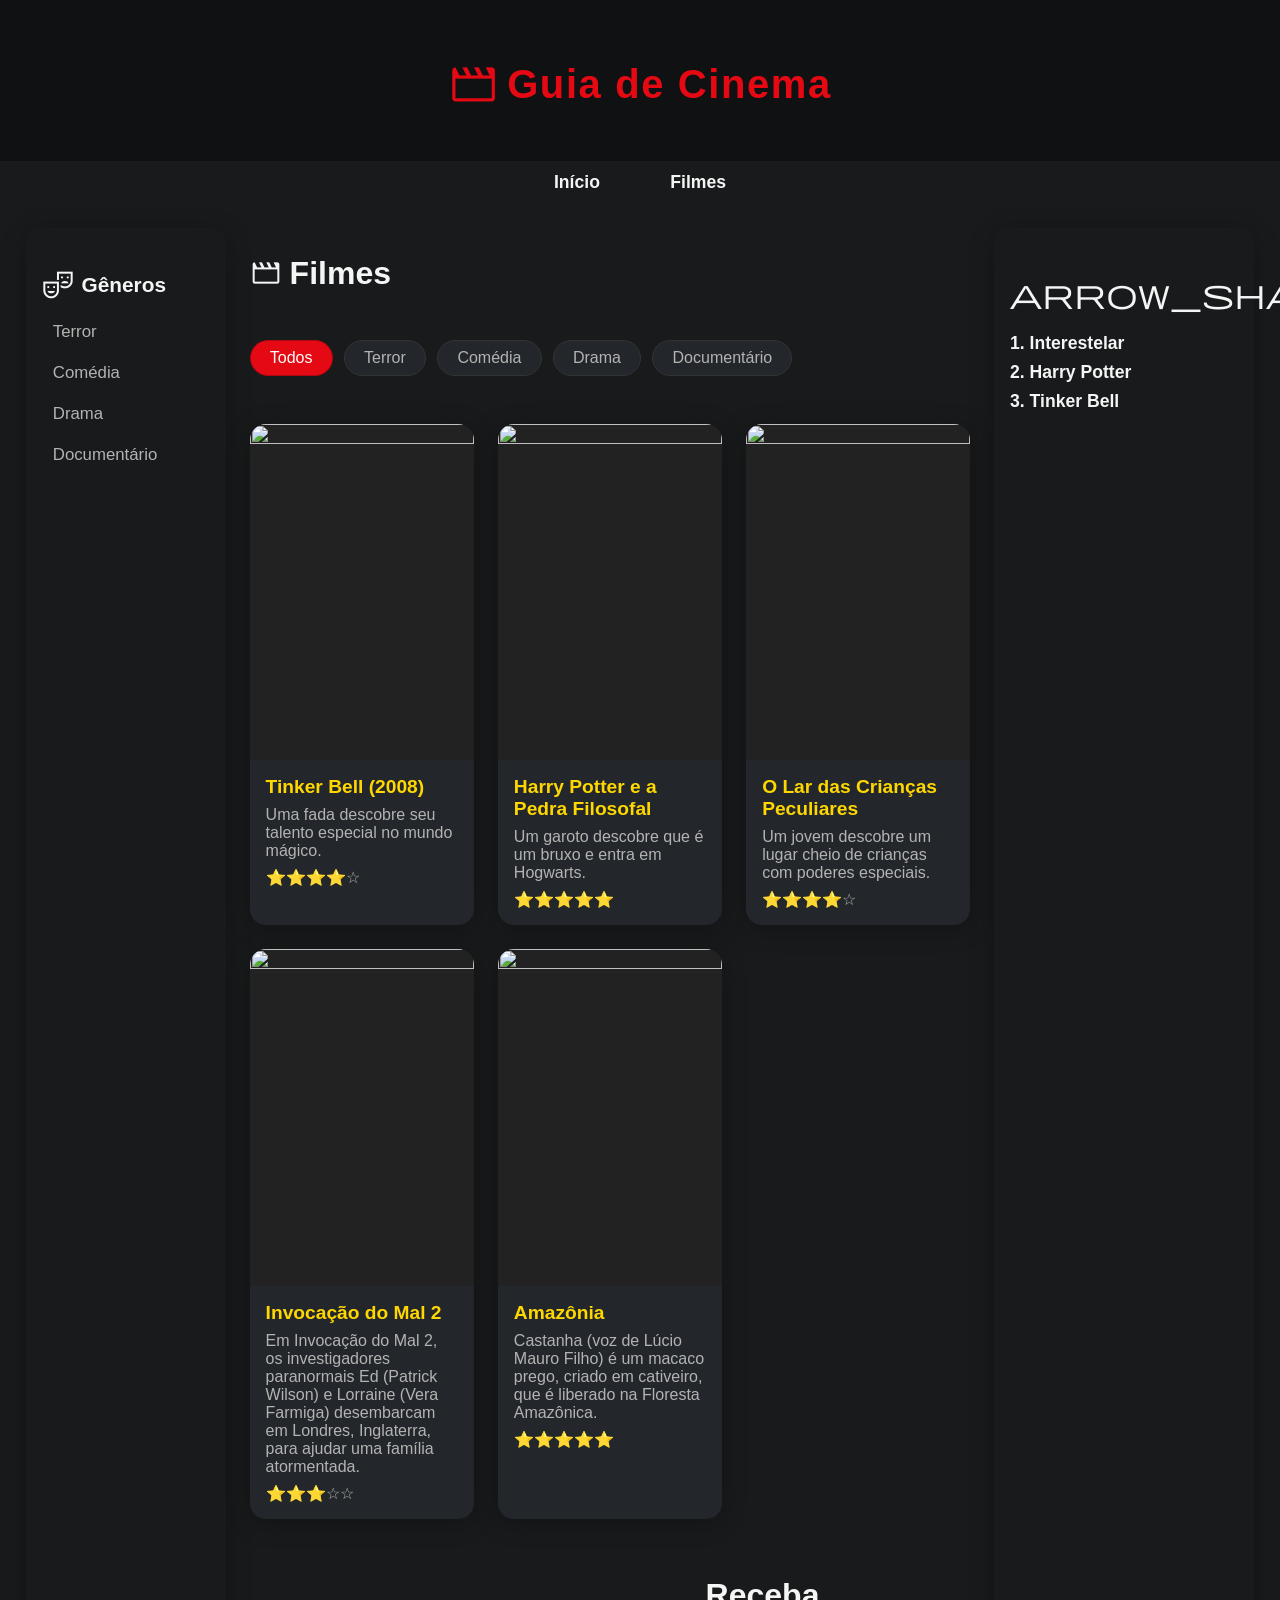
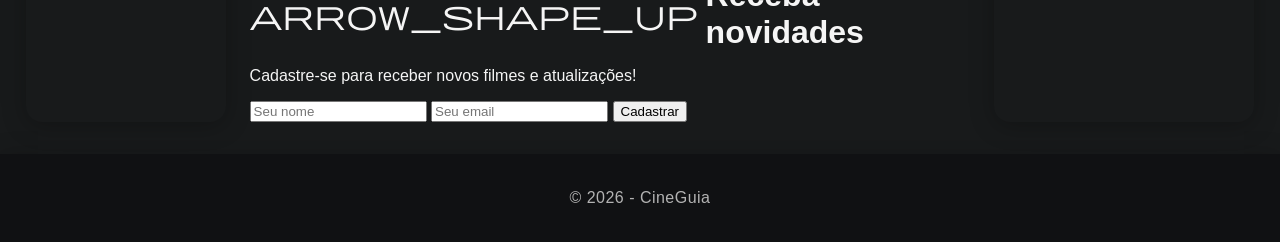
==== index.html @ d863aa93 "first commit" ====
<!DOCTYPE html> 
<html lang="pt-BR">
<head>
  <meta charset="UTF-8">
  <meta name="viewport" content="width=device-width, initial-scale=1.0">
  <title>Guia de Cinema</title>
  <link rel="stylesheet" href="styles.css">
  <!-- Material Symbols -->
  <link href="https://fonts.googleapis.com/css2?family=Material+Symbols+Outlined" rel="stylesheet" />
  <style>
    .material-symbols-outlined {
      font-variation-settings:
        'FILL' 0,
        'wght' 400,
        'GRAD' 0,
        'opsz' 48;
      vertical-align: middle;
      font-size: 2rem;
      /* padrão para ícones menores */
    }
    .material-symbols-outlined.main-icon {
      font-size: 3.2rem;
      /* ícone principal maior */
    }
    @media (max-width: 600px) {
      .material-symbols-outlined.main-icon {
        font-size: 2.2rem;
      }
      header h1 {
        font-size: 1.5rem !important;
      }
    }
  </style>
</head>

<body>


<header>
  <h1 tabindex="0">
    <span class="material-symbols-outlined main-icon" tabindex="0">movie</span>
    Guia de Cinema
  </h1>
</header>


<nav>
  <ul>
    <li><a href="#" tabindex="0">Início</a></li>
    <li><a href="#" tabindex="0">Filmes</a></li>
  </ul>
</nav>

<div class="layout">

  <!-- SIDEBAR -->
  <aside class="sidebar">
    <h2 tabindex="0"><span class="material-symbols-outlined" tabindex="0">theater_comedy</span> Gêneros</h2>
    <ul>
      <li tabindex="0">Terror</li>
      <li tabindex="0">Comédia</li>
      <li tabindex="0">Drama</li>
      <li tabindex="0">Documentário</li>
    </ul>
  </aside>

  <!-- MAIN -->
  <main class="main">

    <h2 tabindex="0"><span class="material-symbols-outlined" tabindex="0">movie</span> Filmes</h2>

    <!-- FILTROS -->
  <div class="filtros">

  <input type="radio" name="genero" id="todos" checked tabindex="0">
  <label for="todos" tabindex="0">Todos</label>

  <input type="radio" name="genero" id="terror" tabindex="0">
  <label for="terror" tabindex="0">Terror</label>

  <input type="radio" name="genero" id="comedia" tabindex="0">
  <label for="comedia" tabindex="0">Comédia</label>

  <input type="radio" name="genero" id="drama" tabindex="0">
  <label for="drama" tabindex="0">Drama</label>

  <input type="radio" name="genero" id="documentario" tabindex="0">
  <label for="documentario" tabindex="0">Documentário</label>

</div>


    <!-- FILMES -->
    <div class="grid">

      <!-- COMÉDIA -->
      <article class="card comedia" tabindex="0">
        <img src="https://static.wikia.nocookie.net/disneyfadas/images/6/64/Sininho_capa_do_filme.png/revision/latest?cb=20191230212726&path-prefix=pt" tabindex="0">
        <h3 tabindex="0">Tinker Bell (2008)</h3>
        <p tabindex="0">Uma fada descobre seu talento especial no mundo mágico.</p>
        <p tabindex="0">⭐⭐⭐⭐☆</p>
      </article>

      <!-- DRAMA -->
      <article class="card drama" tabindex="0">
        <img src="https://br.web.img3.acsta.net/c_310_420/medias/nmedia/18/95/59/60/20417256.jpg" tabindex="0">
        <h3 tabindex="0">Harry Potter e a Pedra Filosofal</h3>
        <p tabindex="0">Um garoto descobre que é um bruxo e entra em Hogwarts.</p>
        <p tabindex="0">⭐⭐⭐⭐⭐</p>
      </article>

      <!-- DRAMA -->
      <article class="card drama" tabindex="0">
        <img src="https://br.web.img3.acsta.net/c_310_420/pictures/16/09/29/22/31/239318.jpg" tabindex="0">
        <h3 tabindex="0">O Lar das Crianças Peculiares</h3>
        <p tabindex="0">Um jovem descobre um lugar cheio de crianças com poderes especiais.</p>
        <p tabindex="0">⭐⭐⭐⭐☆</p>
      </article>

      <!-- TERROR -->
      <article class="card terror" tabindex="0">
        <img src="https://br.web.img2.acsta.net/c_310_420/pictures/16/04/18/20/43/025084.jpg" tabindex="0">
        <h3 tabindex="0">Invocação do Mal 2</h3>
        <p tabindex="0">Em Invocação do Mal 2, os investigadores paranormais Ed (Patrick Wilson) e Lorraine (Vera Farmiga) desembarcam em Londres, Inglaterra, para ajudar uma família atormentada.</p>
        <p tabindex="0">⭐⭐⭐☆☆</p>
      </article>

      <!-- DOCUMENTÁRIO -->
      <article class="card documentario" tabindex="0">
        <img src="https://br.web.img3.acsta.net/c_310_420/pictures/14/05/16/21/07/113959.jpg" tabindex="0">
        <h3 tabindex="0">Amazônia</h3>
        <p tabindex="0">Castanha (voz de Lúcio Mauro Filho) é um macaco prego, criado em cativeiro, que é liberado na Floresta Amazônica.</p>
        <p tabindex="0">⭐⭐⭐⭐⭐</p>
      </article>

    </div>



  <div class="cadastro" tabindex="0">
  <h2 tabindex="0"><span class="material-symbols-outlined" tabindex="0">arrow_shape_up</span> Receba novidades</h2>
  <p tabindex="0">Cadastre-se para receber novos filmes e atualizações!</p>

  <form>
    <input type="text" placeholder="Seu nome" required tabindex="0">
    <input type="email" placeholder="Seu email" required tabindex="0">
    <button type="submit" tabindex="0">Cadastrar</button>
  </form>
</div>


  </main>

  <!-- ASIDE -->
  <aside class="extra" tabindex="0">
    <h2 tabindex="0"><span class="material-symbols-outlined" tabindex="0">arrow_shape_up</span> Top 3</h2>
    <ol>
      <li tabindex="0">Interestelar</li>
      <li tabindex="0">Harry Potter</li>
      <li tabindex="0">Tinker Bell</li>
    </ol>
  </aside>

</div>

<footer>
  <p tabindex="0">© 2026 - CineGuia</p>
</footer>

</body>
</html>
---- styles.css ----
/* CORES */
:root {
  --bg: #181a1b;
  --card: #23272b;
  --primary: #e50914;
  --primary-dark: #b20710;
  --text: #f5f5f5;
  --text-soft: #b3b3b3;
  --accent: #ffd700;
  --radius: 1rem;
  --shadow: 0 4px 24px 0 rgba(0,0,0,0.25);
}

body {
  margin: 0;
  font-family: 'Inter', 'Segoe UI', Arial, sans-serif;
  background: var(--bg);
  color: var(--text);
  font-size: 1rem;
  min-height: 100vh;
}

/* HEADER */
header {
  background: #101113;
  color: var(--primary);
  text-align: center;
  padding: 2rem 1rem 1.5rem 1rem;
  box-shadow: var(--shadow);
}

header h1 {
  font-size: 2.5rem;
  font-weight: 800;
  letter-spacing: 0.04em;
  display: flex;
  align-items: center;
  justify-content: center;
  gap: 0.5rem;
}

/* NAV */
nav ul {
  display: flex;
  flex-direction: row;
  justify-content: center;
  align-items: center;
  background: #181a1b;
  padding: 0.7rem 0;
  list-style: none;
  gap: 2rem;
  margin: 0;
}

nav a {
  color: var(--text);
  font-weight: 600;
  font-size: 1.1rem;
  text-decoration: none;
  padding: 0.5rem 1.2rem;
  border-radius: 0.5rem;
  transition: background 0.2s, color 0.2s;
}
nav a:focus, nav a:hover {
  background: var(--primary);
  color: #fff;
}

/* LAYOUT PRINCIPAL - GRID */
.layout {
  display: grid;
  grid-template-columns: 1fr;
  grid-template-areas:
    "sidebar"
    "main"
    "extra";
  gap: 1.5rem;
  padding: 1.5rem 1rem 2rem 1rem;
  min-height: 70vh;
  width: 100%;
  box-sizing: border-box;
}

/* SIDEBAR */
.sidebar {
  background: #181a1b;
  padding: 1.5rem 1rem;
  border-radius: var(--radius);
  box-shadow: var(--shadow);
  grid-area: sidebar;
}
.sidebar h2 {
  font-size: 1.3rem;
  font-weight: 700;
  margin-bottom: 1rem;
  display: flex;
  align-items: center;
  gap: 0.5rem;
}
.sidebar ul {
  list-style: none;
  padding: 0;
  margin: 0;
  display: flex;
  flex-direction: column;
  gap: 0.7rem;
}
.sidebar li {
  font-size: 1.05rem;
  color: var(--text-soft);
  padding: 0.3rem 0.7rem;
  border-radius: 0.4rem;
  transition: background 0.2s, color 0.2s;
}
.sidebar li:focus, .sidebar li:hover {
  background: var(--primary);
  color: #fff;
}

/* MAIN */
.main {
  display: flex;
  flex-direction: column;
  gap: 2rem;
  grid-area: main;
}
.main h2 {
  font-size: 2rem;
  font-weight: 700;
  margin-bottom: 1rem;
  display: flex;
  align-items: center;
  gap: 0.5rem;
}

/* GRID DE FILMES */
.grid {
  display: grid;
  grid-template-columns: 1fr;
  gap: 1.5rem;
}

/* CARDS */
.card {
  background: var(--card);
  border-radius: var(--radius);
  overflow: hidden;
  transition: 0.3s;
  text-align: left;
  box-shadow: var(--shadow);
  display: flex;
  flex-direction: column;
  min-height: 100%;
}
.card img {
  width: 100%;
  aspect-ratio: 2/3;
  object-fit: cover;
  background: #222;
}
.card h3 {
  font-size: 1.2rem;
  font-weight: 700;
  margin: 1rem 1rem 0.5rem 1rem;
  color: var(--accent);
}
.card p {
  color: var(--text-soft);
  margin: 0 1rem 0.5rem 1rem;
  font-size: 1rem;
}
.card p:last-child {
  margin-bottom: 1rem;
}
.card:hover, .card:focus {
  transform: translateY(-4px) scale(1.03);
  box-shadow: 0 8px 32px 0 rgba(229,9,20,0.15);
}

/* FILTROS */
.filtros {
  display: flex;
  flex-wrap: wrap;
  gap: 0.7rem;
  margin-bottom: 1rem;
}
.filtros input {
  display: none;
}
.filtros label {
  padding: 0.5em 1.2em;
  border-radius: 2em;
  background: #23272b;
  color: var(--text-soft);
  cursor: pointer;
  border: 1.5px solid #333;
  font-size: 1rem;
  font-weight: 500;
  transition: background 0.2s, color 0.2s;
}
.filtros label:hover, .filtros label:focus {
  background: var(--primary);
  color: #fff;
}
input:checked + label {
  background: var(--primary);
  color: #fff;
  border-color: var(--primary-dark);
}

/* FILTRO FUNCIONANDO */
#terror:checked ~ .grid .card:not(.terror),
#comedia:checked ~ .grid .card:not(.comedia),
#drama:checked ~ .grid .card:not(.drama),
#documentario:checked ~ .grid .card:not(.documentario) {
  display: none;
}

/* ASIDE */
.extra {
  background: #181a1b;
  padding: 1.5rem 1rem;
  border-radius: var(--radius);
  box-shadow: var(--shadow);
  grid-area: extra;
}
.extra h2 {
  font-size: 1.3rem;
  font-weight: 700;
  margin-bottom: 1rem;
  display: flex;
  align-items: center;
  gap: 0.5rem;
}
.extra ol {
  padding-left: 1.2rem;
  margin: 0;
  color: var(--accent);
  font-size: 1.1rem;
  font-weight: 600;
}
.extra li {
  margin-bottom: 0.5rem;
  color: var(--text);
}

/* RESPONSIVO E GRID AREAS */
@media (min-width: 600px) {
  .layout {
    grid-template-columns: 180px 1fr;
    grid-template-areas:
      "sidebar main"
      "sidebar extra";
  }
  .grid {
    grid-template-columns: repeat(2, 1fr);
  }
}

@media (min-width: 1024px) {
  .layout {
    grid-template-columns: 200px 1fr 260px;
    grid-template-areas: "sidebar main extra";
    max-width: none;
    margin: 0;
    padding-left: 2vw;
    padding-right: 2vw;
  }
  .grid {
    grid-template-columns: repeat(3, 1fr);
  }
}

@media (max-width: 599px) {
  .layout {
    padding: 0.5rem 0.2rem 1rem 0.2rem;
    gap: 0.7rem;
  }
  .sidebar, .extra {
    padding: 1rem 0.5rem;
  }
  .main {
    gap: 1rem;
  }
  .grid {
    gap: 0.7rem;
  }
  .card h3 {
    font-size: 1rem;
    margin: 0.7rem 0.7rem 0.3rem 0.7rem;
  }
  .card p {
    font-size: 0.95rem;
    margin: 0 0.7rem 0.3rem 0.7rem;
  }
  .main h2, .sidebar h2, .extra h2 {
    font-size: 1.1rem;
  }
}

/* FOOTER */
footer {
  text-align: center;
  padding: 1.2rem 1rem;
  background: #101113;
  color: var(--text-soft);
  font-size: 1rem;
  letter-spacing: 0.03em;
  box-shadow: var(--shadow);
}
/* ===== CORREÇÃO DO FILTRO ===== */
#todos:checked ~ .grid .card {
  display: block;
}

/* ===== LOGIN NA MESMA TELA ===== */
.login {
  background: #181a1b;
  padding: 2rem 1.5rem;
  border-radius: var(--radius);
  margin-bottom: 1.5rem;
  max-width: 400px;
  box-shadow: var(--shadow);
}
.login h2 {
  color: var(--primary);
  margin-bottom: 1rem;
  font-size: 1.5rem;
  font-weight: 700;
}
.login input {
  width: 100%;
  padding: 0.7em 1em;
  margin: 0.7em 0;
  border-radius: 0.5em;
  border: 1.5px solid #333;
  background: #23272b;
  color: var(--text);
  font-size: 1rem;
  transition: border 0.2s;
}
.login input:focus {
  border-color: var(--primary);
  outline: none;
}
.login button {
  width: 100%;
  padding: 0.8em;
  background: var(--primary);
  border: none;
  color: #fff;
  cursor: pointer;
  border-radius: 0.5em;
  font-size: 1.1rem;
  font-weight: 600;
  transition: background 0.2s;
}
.login button:hover, .login button:focus {
  background: var(--primary-dark);
}
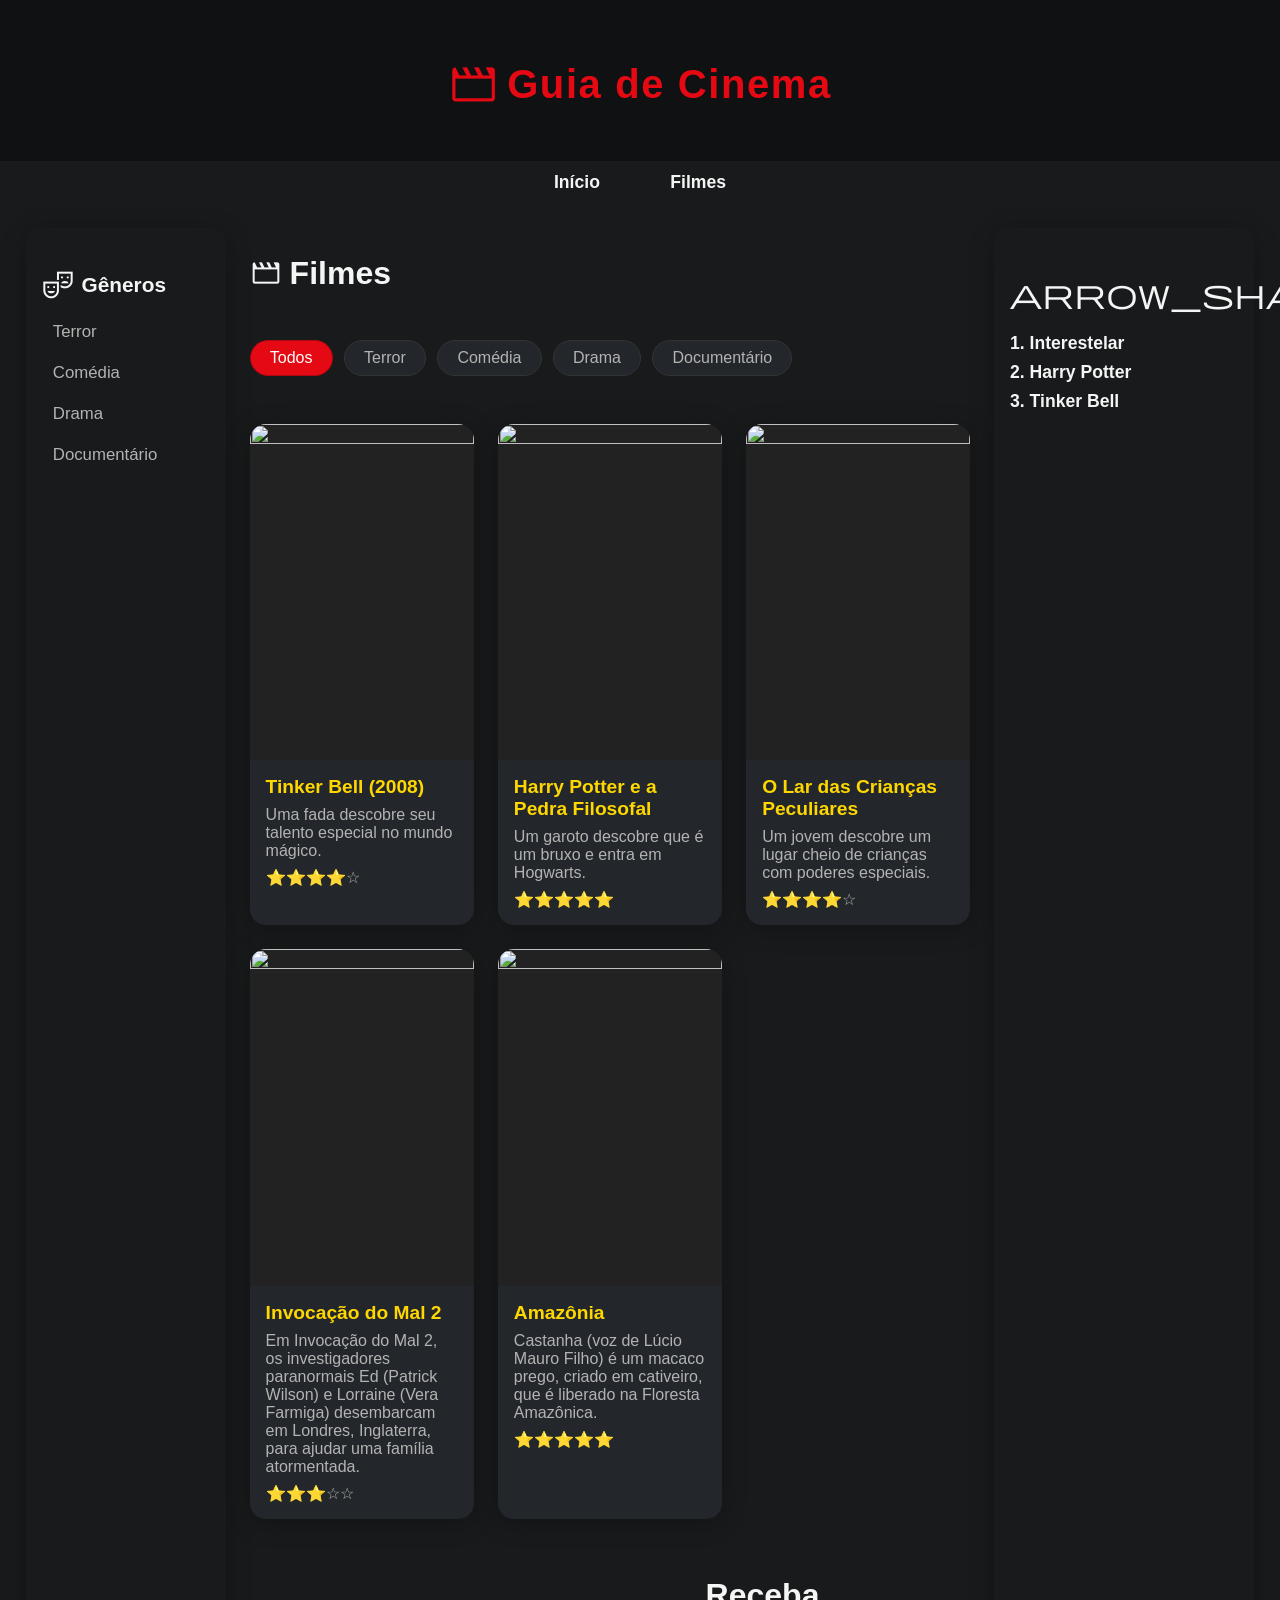
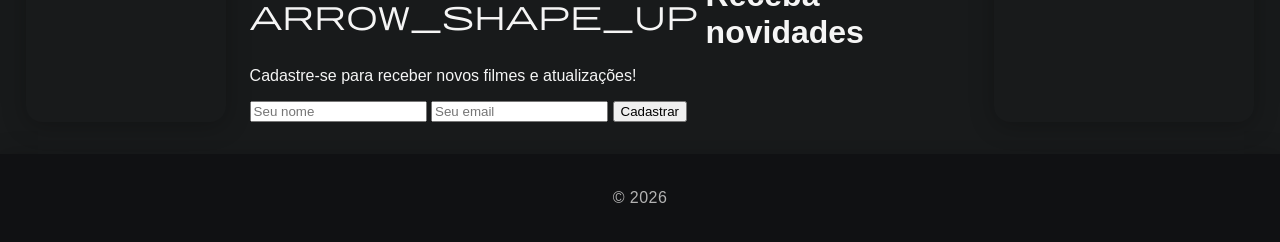
==== commit 1f42c54f: "wireframe" ====
--- a/index.html
+++ b/index.html
@@ -164,7 +164,7 @@
 </div>
 
 <footer>
-  <p tabindex="0">© 2026 - CineGuia</p>
+  <p tabindex="0">© 2026</p>
 </footer>
 
 </body>
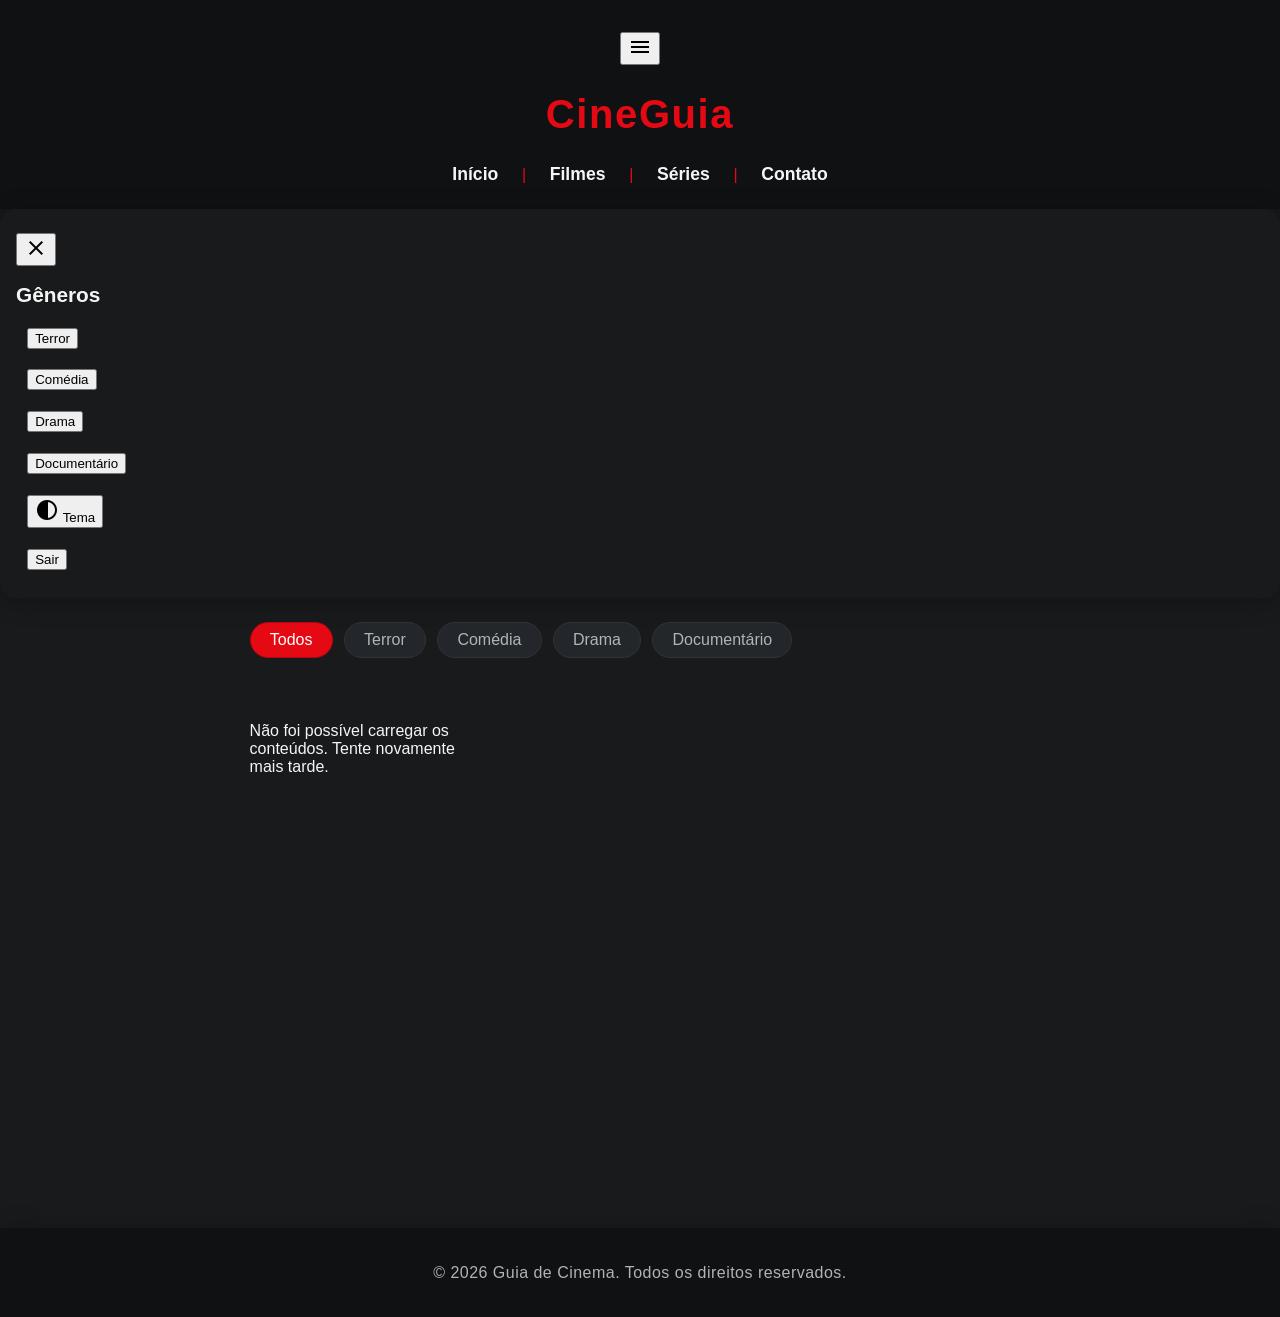
==== commit 29bf2bdb: "consumindo api" ====
--- a/index.html
+++ b/index.html
@@ -1,171 +1,136 @@
-<!DOCTYPE html> 
-<html lang="pt-BR">
-<head>
-  <meta charset="UTF-8">
-  <meta name="viewport" content="width=device-width, initial-scale=1.0">
-  <title>Guia de Cinema</title>
-  <link rel="stylesheet" href="styles.css">
-  <!-- Material Symbols -->
-  <link href="https://fonts.googleapis.com/css2?family=Material+Symbols+Outlined" rel="stylesheet" />
-  <style>
-    .material-symbols-outlined {
-      font-variation-settings:
-        'FILL' 0,
-        'wght' 400,
-        'GRAD' 0,
-        'opsz' 48;
-      vertical-align: middle;
-      font-size: 2rem;
-      /* padrão para ícones menores */
-    }
-    .material-symbols-outlined.main-icon {
-      font-size: 3.2rem;
-      /* ícone principal maior */
-    }
-    @media (max-width: 600px) {
-      .material-symbols-outlined.main-icon {
-        font-size: 2.2rem;
-      }
-      header h1 {
-        font-size: 1.5rem !important;
-      }
-    }
-  </style>
-</head>
+<!doctype html>
+<html lang="pt-BR" data-theme="dark">
+  <head>
+    <meta charset="UTF-8" />
+    <meta name="viewport" content="width=device-width, initial-scale=1.0" />
+    <title>Guia de Cinema</title>
+    <link rel="stylesheet" href="./styles.css" />
+    <link
+      href="https://fonts.googleapis.com/css2?family=Material+Symbols+Outlined"
+      rel="stylesheet"
+    />
+  </head>
 
-<body>
+  <body>
+    <header>
+      <div class="header-inner">
+        <button
+          class="menu-toggle"
+          onclick="toggleMenu()"
+          aria-expanded="false"
+          aria-controls="sidebar"
+          aria-label="Abrir menu"
+        >
+          <span class="material-symbols-outlined">menu</span>
+        </button>
 
+        <h1 class="header-title">CineGuia</h1>
 
-<header>
-  <h1 tabindex="0">
-    <span class="material-symbols-outlined main-icon" tabindex="0">movie</span>
-    Guia de Cinema
-  </h1>
-</header>
+        <nav class="header-nav">
+          <a href="#inicio">Início</a>
+          <span class="nav-separator" aria-hidden="true">|</span>
+          <a href="#filmes">Filmes</a>
+          <span class="nav-separator" aria-hidden="true">|</span>
+          <a href="#series">Séries</a>
+          <span class="nav-separator" aria-hidden="true">|</span>
+          <a href="#contato">Contato</a>
+        </nav>
+      </div>
+    </header>
 
+    <aside
+      class="sidebar"
+      id="sidebar"
+      aria-label="Navegação de gêneros"
+      aria-hidden="true"
+    >
+      <button
+        class="sidebar-close"
+        onclick="toggleMenu()"
+        aria-label="Fechar menu"
+      >
+        <span class="material-symbols-outlined">close</span>
+      </button>
 
-<nav>
-  <ul>
-    <li><a href="#" tabindex="0">Início</a></li>
-    <li><a href="#" tabindex="0">Filmes</a></li>
-  </ul>
-</nav>
+      <h2>Gêneros</h2>
 
-<div class="layout">
+      <ul class="sidebar-list">
+        <li><button type="button">Terror</button></li>
+        <li><button type="button">Comédia</button></li>
+        <li><button type="button">Drama</button></li>
+        <li><button type="button">Documentário</button></li>
+        <li>
+          <button
+            class="theme-toggle"
+            onclick="toggleTheme()"
+            type="button"
+            aria-label="Alternar tema"
+          >
+            <span class="material-symbols-outlined">contrast</span>
+            Tema
+          </button>
+        </li>
+        <li>
+          <button
+            class="sidebar-logout"
+            type="button"
+            onclick="window.location.href = './pages/cadastro.html'"
+            aria-label="Sair"
+          >
+            Sair
+          </button>
+        </li>
+      </ul>
+    </aside>
 
-  <!-- SIDEBAR -->
-  <aside class="sidebar">
-    <h2 tabindex="0"><span class="material-symbols-outlined" tabindex="0">theater_comedy</span> Gêneros</h2>
-    <ul>
-      <li tabindex="0">Terror</li>
-      <li tabindex="0">Comédia</li>
-      <li tabindex="0">Drama</li>
-      <li tabindex="0">Documentário</li>
-    </ul>
-  </aside>
+    <div
+      class="backdrop"
+      id="backdrop"
+      onclick="closeMenu()"
+      aria-hidden="true"
+    ></div>
 
-  <!-- MAIN -->
-  <main class="main">
+    <div class="layout">
+      <main class="main">
+        <div class="filtros">
+          <input type="radio" name="genero" id="todos" checked />
+          <label for="todos">Todos</label>
 
-    <h2 tabindex="0"><span class="material-symbols-outlined" tabindex="0">movie</span> Filmes</h2>
+          <input type="radio" name="genero" id="terror" />
+          <label for="terror">Terror</label>
 
-    <!-- FILTROS -->
-  <div class="filtros">
+          <input type="radio" name="genero" id="comedia" />
+          <label for="comedia">Comédia</label>
 
-  <input type="radio" name="genero" id="todos" checked tabindex="0">
-  <label for="todos" tabindex="0">Todos</label>
+          <input type="radio" name="genero" id="drama" />
+          <label for="drama">Drama</label>
 
-  <input type="radio" name="genero" id="terror" tabindex="0">
-  <label for="terror" tabindex="0">Terror</label>
+          <input type="radio" name="genero" id="documentario" />
+          <label for="documentario">Documentário</label>
+        </div>
 
-  <input type="radio" name="genero" id="comedia" tabindex="0">
-  <label for="comedia" tabindex="0">Comédia</label>
-
-  <input type="radio" name="genero" id="drama" tabindex="0">
-  <label for="drama" tabindex="0">Drama</label>
-
-  <input type="radio" name="genero" id="documentario" tabindex="0">
-  <label for="documentario" tabindex="0">Documentário</label>
-
-</div>
-
-
-    <!-- FILMES -->
-    <div class="grid">
-
-      <!-- COMÉDIA -->
-      <article class="card comedia" tabindex="0">
-        <img src="https://static.wikia.nocookie.net/disneyfadas/images/6/64/Sininho_capa_do_filme.png/revision/latest?cb=20191230212726&path-prefix=pt" tabindex="0">
-        <h3 tabindex="0">Tinker Bell (2008)</h3>
-        <p tabindex="0">Uma fada descobre seu talento especial no mundo mágico.</p>
-        <p tabindex="0">⭐⭐⭐⭐☆</p>
-      </article>
-
-      <!-- DRAMA -->
-      <article class="card drama" tabindex="0">
-        <img src="https://br.web.img3.acsta.net/c_310_420/medias/nmedia/18/95/59/60/20417256.jpg" tabindex="0">
-        <h3 tabindex="0">Harry Potter e a Pedra Filosofal</h3>
-        <p tabindex="0">Um garoto descobre que é um bruxo e entra em Hogwarts.</p>
-        <p tabindex="0">⭐⭐⭐⭐⭐</p>
-      </article>
-
-      <!-- DRAMA -->
-      <article class="card drama" tabindex="0">
-        <img src="https://br.web.img3.acsta.net/c_310_420/pictures/16/09/29/22/31/239318.jpg" tabindex="0">
-        <h3 tabindex="0">O Lar das Crianças Peculiares</h3>
-        <p tabindex="0">Um jovem descobre um lugar cheio de crianças com poderes especiais.</p>
-        <p tabindex="0">⭐⭐⭐⭐☆</p>
-      </article>
-
-      <!-- TERROR -->
-      <article class="card terror" tabindex="0">
-        <img src="https://br.web.img2.acsta.net/c_310_420/pictures/16/04/18/20/43/025084.jpg" tabindex="0">
-        <h3 tabindex="0">Invocação do Mal 2</h3>
-        <p tabindex="0">Em Invocação do Mal 2, os investigadores paranormais Ed (Patrick Wilson) e Lorraine (Vera Farmiga) desembarcam em Londres, Inglaterra, para ajudar uma família atormentada.</p>
-        <p tabindex="0">⭐⭐⭐☆☆</p>
-      </article>
-
-      <!-- DOCUMENTÁRIO -->
-      <article class="card documentario" tabindex="0">
-        <img src="https://br.web.img3.acsta.net/c_310_420/pictures/14/05/16/21/07/113959.jpg" tabindex="0">
-        <h3 tabindex="0">Amazônia</h3>
-        <p tabindex="0">Castanha (voz de Lúcio Mauro Filho) é um macaco prego, criado em cativeiro, que é liberado na Floresta Amazônica.</p>
-        <p tabindex="0">⭐⭐⭐⭐⭐</p>
-      </article>
-
+        <div id="catalogo" class="grid" aria-live="polite" aria-busy="true">
+          <p class="message" role="status">Carregando conteúdos...</p>
+        </div>
+      </main>
     </div>
 
+    <footer>
+      <p>© 2026 Guia de Cinema. Todos os direitos reservados.</p>
+    </footer>
 
+    <div id="movieModal" class="modal hidden" aria-hidden="true">
+      <div
+        class="modal-panel"
+        role="dialog"
+        aria-modal="true"
+        aria-labelledby="modalTitle"
+      >
+        <div id="modalContent"></div>
+      </div>
+    </div>
 
-  <div class="cadastro" tabindex="0">
-  <h2 tabindex="0"><span class="material-symbols-outlined" tabindex="0">arrow_shape_up</span> Receba novidades</h2>
-  <p tabindex="0">Cadastre-se para receber novos filmes e atualizações!</p>
-
-  <form>
-    <input type="text" placeholder="Seu nome" required tabindex="0">
-    <input type="email" placeholder="Seu email" required tabindex="0">
-    <button type="submit" tabindex="0">Cadastrar</button>
-  </form>
-</div>
-
-
-  </main>
-
-  <!-- ASIDE -->
-  <aside class="extra" tabindex="0">
-    <h2 tabindex="0"><span class="material-symbols-outlined" tabindex="0">arrow_shape_up</span> Top 3</h2>
-    <ol>
-      <li tabindex="0">Interestelar</li>
-      <li tabindex="0">Harry Potter</li>
-      <li tabindex="0">Tinker Bell</li>
-    </ol>
-  </aside>
-
-</div>
-
-<footer>
-  <p tabindex="0">© 2026</p>
-</footer>
-
-</body>
-</html>+    <script src="./js/main.js"></script>
+    <script src="./js/cards.js"></script>
+  </body>
+</html>
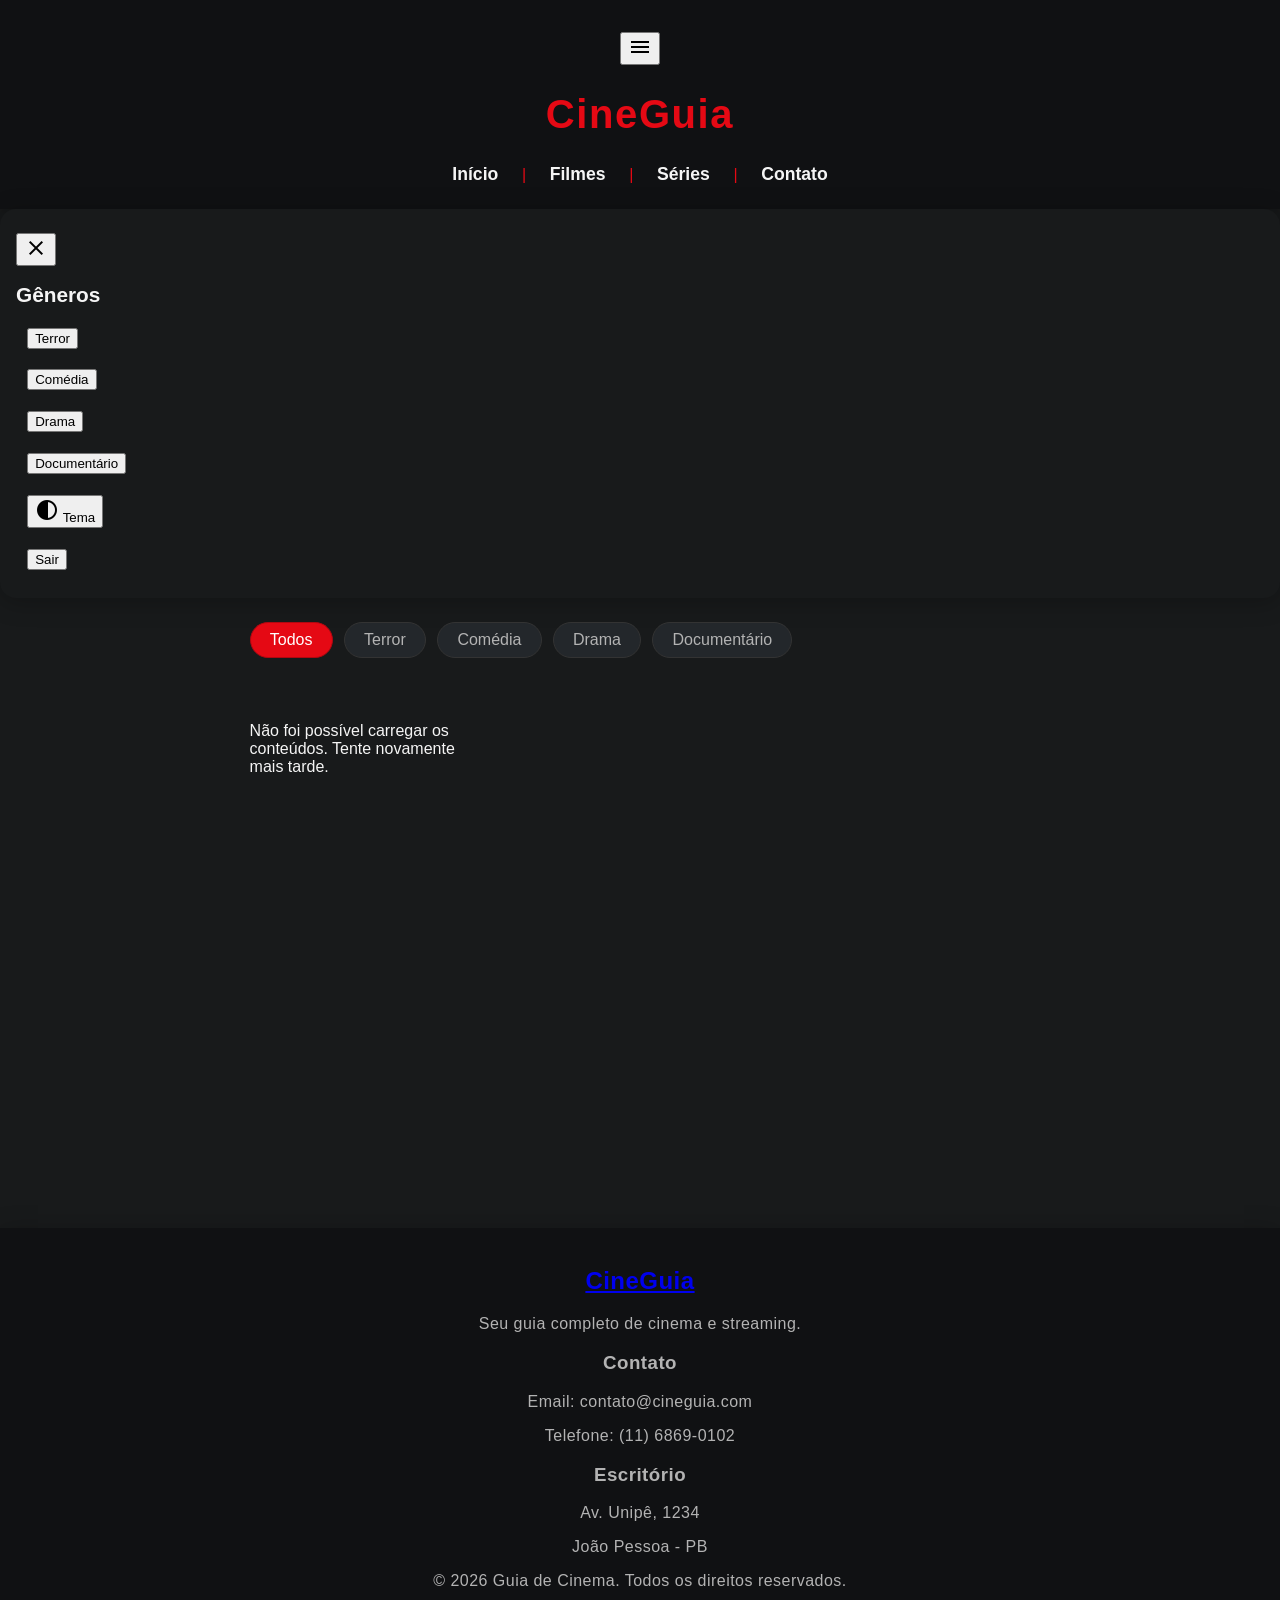
==== commit 00118eb4: "padronização e linkagens" ====
--- a/index.html
+++ b/index.html
@@ -26,14 +26,14 @@
 
         <h1 class="header-title">CineGuia</h1>
 
-        <nav class="header-nav">
-          <a href="#inicio">Início</a>
+        <nav class="header-nav" aria-label="Navegação principal">
+          <a href="#inicio" id="link-inicio" data-type="all">Início</a>
           <span class="nav-separator" aria-hidden="true">|</span>
-          <a href="#filmes">Filmes</a>
+          <a href="#catalogo" id="link-filmes" data-type="movie">Filmes</a>
           <span class="nav-separator" aria-hidden="true">|</span>
-          <a href="#series">Séries</a>
+          <a href="#catalogo" id="link-series" data-type="tv">Séries</a>
           <span class="nav-separator" aria-hidden="true">|</span>
-          <a href="#contato">Contato</a>
+          <a href="#contato" id="link-contato">Contato</a>
         </nav>
       </div>
     </header>
@@ -55,10 +55,12 @@
       <h2>Gêneros</h2>
 
       <ul class="sidebar-list">
-        <li><button type="button">Terror</button></li>
-        <li><button type="button">Comédia</button></li>
-        <li><button type="button">Drama</button></li>
-        <li><button type="button">Documentário</button></li>
+        <li><button type="button" data-genre="terror">Terror</button></li>
+        <li><button type="button" data-genre="comedia">Comédia</button></li>
+        <li><button type="button" data-genre="drama">Drama</button></li>
+        <li>
+          <button type="button" data-genre="documentario">Documentário</button>
+        </li>
         <li>
           <button
             class="theme-toggle"
@@ -91,7 +93,7 @@
     ></div>
 
     <div class="layout">
-      <main class="main">
+      <main class="main" id="inicio">
         <div class="filtros">
           <input type="radio" name="genero" id="todos" checked />
           <label for="todos">Todos</label>
@@ -115,8 +117,26 @@
       </main>
     </div>
 
-    <footer>
-      <p>© 2026 Guia de Cinema. Todos os direitos reservados.</p>
+    <footer id="contato">
+      <div class="footer-inner">
+        <div class="footer-brand">
+          <h2 color="red"><a href="#inicio">CineGuia</a></h2>
+          <p>Seu guia completo de cinema e streaming.</p>
+        </div>
+        <div class="footer-links">
+          <h3>Contato</h3>
+          <p>Email: contato@cineguia.com</p>
+          <p>Telefone: (11) 6869-0102</p>
+        </div>
+        <div class="footer-office">
+          <h3>Escritório</h3>
+          <p>Av. Unipê, 1234</p>
+          <p>João Pessoa - PB</p>
+        </div>
+      </div>
+      <p class="footer-copy">
+        © 2026 Guia de Cinema. Todos os direitos reservados.
+      </p>
     </footer>
 
     <div id="movieModal" class="modal hidden" aria-hidden="true">
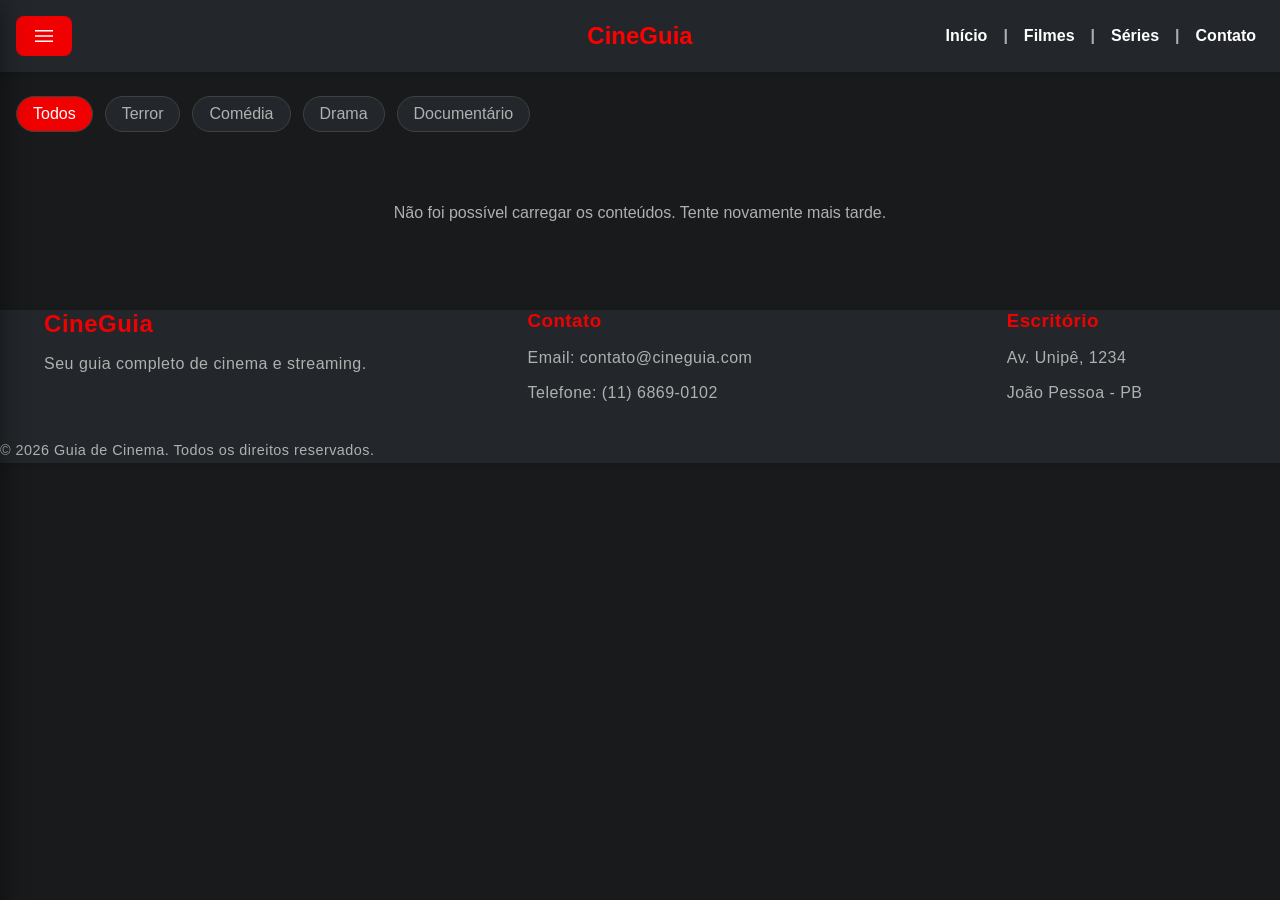
==== commit becadce0: "Documentação do código" ====
--- a/index.html
+++ b/index.html
@@ -12,6 +12,7 @@
   </head>
 
   <body>
+    <!-- Header: navegação principal do site -->
     <header>
       <div class="header-inner">
         <button
@@ -38,6 +39,7 @@
       </div>
     </header>
 
+    <!-- Sidebar: lista de gêneros e ações secundárias (mobile) -->
     <aside
       class="sidebar"
       id="sidebar"
@@ -93,6 +95,7 @@
     ></div>
 
     <div class="layout">
+      <!-- Main: área principal que contém filtros e o catálogo -->
       <main class="main" id="inicio">
         <div class="filtros">
           <input type="radio" name="genero" id="todos" checked />
@@ -117,10 +120,11 @@
       </main>
     </div>
 
+    <!-- Footer: informações de contato e marca -->
     <footer id="contato">
       <div class="footer-inner">
         <div class="footer-brand">
-          <h2 color="red"><a href="#inicio">CineGuia</a></h2>
+          <h2><a href="#inicio">CineGuia</a></h2>
           <p>Seu guia completo de cinema e streaming.</p>
         </div>
         <div class="footer-links">
@@ -139,6 +143,7 @@
       </p>
     </footer>
 
+    <!-- Modal de detalhes: exibido ao clicar em um card -->
     <div id="movieModal" class="modal hidden" aria-hidden="true">
       <div
         class="modal-panel"
--- a/styles.css
+++ b/styles.css
@@ -1,360 +1,20 @@
-/* CORES */
-:root {
-  --bg: #181a1b;
-  --card: #23272b;
-  --primary: #e50914;
-  --primary-dark: #b20710;
-  --text: #f5f5f5;
-  --text-soft: #b3b3b3;
-  --accent: #ffd700;
-  --radius: 1rem;
-  --shadow: 0 4px 24px 0 rgba(0,0,0,0.25);
-}
+/*
+	styles.css
+	---------
+	Arquivo de entrada (manifest) que importa tokens (variáveis) e
+	componentes CSS. Mantém a ordem de camadas (layer) para controle de especificidade.
+*/
 
-body {
-  margin: 0;
-  font-family: 'Inter', 'Segoe UI', Arial, sans-serif;
-  background: var(--bg);
-  color: var(--text);
-  font-size: 1rem;
-  min-height: 100vh;
-}
+@layer tokens, components;
 
-/* HEADER */
-header {
-  background: #101113;
-  color: var(--primary);
-  text-align: center;
-  padding: 2rem 1rem 1.5rem 1rem;
-  box-shadow: var(--shadow);
-}
+@import "./tokens/primitivos.css" layer(tokens);
+@import "./tokens/semantic.css" layer(tokens);
+@import "./tokens/spacing.css" layer(tokens);
+@import "./tokens/typography.css" layer(tokens);
 
-header h1 {
-  font-size: 2.5rem;
-  font-weight: 800;
-  letter-spacing: 0.04em;
-  display: flex;
-  align-items: center;
-  justify-content: center;
-  gap: 0.5rem;
-}
-
-/* NAV */
-nav ul {
-  display: flex;
-  flex-direction: row;
-  justify-content: center;
-  align-items: center;
-  background: #181a1b;
-  padding: 0.7rem 0;
-  list-style: none;
-  gap: 2rem;
-  margin: 0;
-}
-
-nav a {
-  color: var(--text);
-  font-weight: 600;
-  font-size: 1.1rem;
-  text-decoration: none;
-  padding: 0.5rem 1.2rem;
-  border-radius: 0.5rem;
-  transition: background 0.2s, color 0.2s;
-}
-nav a:focus, nav a:hover {
-  background: var(--primary);
-  color: #fff;
-}
-
-/* LAYOUT PRINCIPAL - GRID */
-.layout {
-  display: grid;
-  grid-template-columns: 1fr;
-  grid-template-areas:
-    "sidebar"
-    "main"
-    "extra";
-  gap: 1.5rem;
-  padding: 1.5rem 1rem 2rem 1rem;
-  min-height: 70vh;
-  width: 100%;
-  box-sizing: border-box;
-}
-
-/* SIDEBAR */
-.sidebar {
-  background: #181a1b;
-  padding: 1.5rem 1rem;
-  border-radius: var(--radius);
-  box-shadow: var(--shadow);
-  grid-area: sidebar;
-}
-.sidebar h2 {
-  font-size: 1.3rem;
-  font-weight: 700;
-  margin-bottom: 1rem;
-  display: flex;
-  align-items: center;
-  gap: 0.5rem;
-}
-.sidebar ul {
-  list-style: none;
-  padding: 0;
-  margin: 0;
-  display: flex;
-  flex-direction: column;
-  gap: 0.7rem;
-}
-.sidebar li {
-  font-size: 1.05rem;
-  color: var(--text-soft);
-  padding: 0.3rem 0.7rem;
-  border-radius: 0.4rem;
-  transition: background 0.2s, color 0.2s;
-}
-.sidebar li:focus, .sidebar li:hover {
-  background: var(--primary);
-  color: #fff;
-}
-
-/* MAIN */
-.main {
-  display: flex;
-  flex-direction: column;
-  gap: 2rem;
-  grid-area: main;
-}
-.main h2 {
-  font-size: 2rem;
-  font-weight: 700;
-  margin-bottom: 1rem;
-  display: flex;
-  align-items: center;
-  gap: 0.5rem;
-}
-
-/* GRID DE FILMES */
-.grid {
-  display: grid;
-  grid-template-columns: 1fr;
-  gap: 1.5rem;
-}
-
-/* CARDS */
-.card {
-  background: var(--card);
-  border-radius: var(--radius);
-  overflow: hidden;
-  transition: 0.3s;
-  text-align: left;
-  box-shadow: var(--shadow);
-  display: flex;
-  flex-direction: column;
-  min-height: 100%;
-}
-.card img {
-  width: 100%;
-  aspect-ratio: 2/3;
-  object-fit: cover;
-  background: #222;
-}
-.card h3 {
-  font-size: 1.2rem;
-  font-weight: 700;
-  margin: 1rem 1rem 0.5rem 1rem;
-  color: var(--accent);
-}
-.card p {
-  color: var(--text-soft);
-  margin: 0 1rem 0.5rem 1rem;
-  font-size: 1rem;
-}
-.card p:last-child {
-  margin-bottom: 1rem;
-}
-.card:hover, .card:focus {
-  transform: translateY(-4px) scale(1.03);
-  box-shadow: 0 8px 32px 0 rgba(229,9,20,0.15);
-}
-
-/* FILTROS */
-.filtros {
-  display: flex;
-  flex-wrap: wrap;
-  gap: 0.7rem;
-  margin-bottom: 1rem;
-}
-.filtros input {
-  display: none;
-}
-.filtros label {
-  padding: 0.5em 1.2em;
-  border-radius: 2em;
-  background: #23272b;
-  color: var(--text-soft);
-  cursor: pointer;
-  border: 1.5px solid #333;
-  font-size: 1rem;
-  font-weight: 500;
-  transition: background 0.2s, color 0.2s;
-}
-.filtros label:hover, .filtros label:focus {
-  background: var(--primary);
-  color: #fff;
-}
-input:checked + label {
-  background: var(--primary);
-  color: #fff;
-  border-color: var(--primary-dark);
-}
-
-/* FILTRO FUNCIONANDO */
-#terror:checked ~ .grid .card:not(.terror),
-#comedia:checked ~ .grid .card:not(.comedia),
-#drama:checked ~ .grid .card:not(.drama),
-#documentario:checked ~ .grid .card:not(.documentario) {
-  display: none;
-}
-
-/* ASIDE */
-.extra {
-  background: #181a1b;
-  padding: 1.5rem 1rem;
-  border-radius: var(--radius);
-  box-shadow: var(--shadow);
-  grid-area: extra;
-}
-.extra h2 {
-  font-size: 1.3rem;
-  font-weight: 700;
-  margin-bottom: 1rem;
-  display: flex;
-  align-items: center;
-  gap: 0.5rem;
-}
-.extra ol {
-  padding-left: 1.2rem;
-  margin: 0;
-  color: var(--accent);
-  font-size: 1.1rem;
-  font-weight: 600;
-}
-.extra li {
-  margin-bottom: 0.5rem;
-  color: var(--text);
-}
-
-/* RESPONSIVO E GRID AREAS */
-@media (min-width: 600px) {
-  .layout {
-    grid-template-columns: 180px 1fr;
-    grid-template-areas:
-      "sidebar main"
-      "sidebar extra";
-  }
-  .grid {
-    grid-template-columns: repeat(2, 1fr);
-  }
-}
-
-@media (min-width: 1024px) {
-  .layout {
-    grid-template-columns: 200px 1fr 260px;
-    grid-template-areas: "sidebar main extra";
-    max-width: none;
-    margin: 0;
-    padding-left: 2vw;
-    padding-right: 2vw;
-  }
-  .grid {
-    grid-template-columns: repeat(3, 1fr);
-  }
-}
-
-@media (max-width: 599px) {
-  .layout {
-    padding: 0.5rem 0.2rem 1rem 0.2rem;
-    gap: 0.7rem;
-  }
-  .sidebar, .extra {
-    padding: 1rem 0.5rem;
-  }
-  .main {
-    gap: 1rem;
-  }
-  .grid {
-    gap: 0.7rem;
-  }
-  .card h3 {
-    font-size: 1rem;
-    margin: 0.7rem 0.7rem 0.3rem 0.7rem;
-  }
-  .card p {
-    font-size: 0.95rem;
-    margin: 0 0.7rem 0.3rem 0.7rem;
-  }
-  .main h2, .sidebar h2, .extra h2 {
-    font-size: 1.1rem;
-  }
-}
-
-/* FOOTER */
-footer {
-  text-align: center;
-  padding: 1.2rem 1rem;
-  background: #101113;
-  color: var(--text-soft);
-  font-size: 1rem;
-  letter-spacing: 0.03em;
-  box-shadow: var(--shadow);
-}
-/* ===== CORREÇÃO DO FILTRO ===== */
-#todos:checked ~ .grid .card {
-  display: block;
-}
-
-/* ===== LOGIN NA MESMA TELA ===== */
-.login {
-  background: #181a1b;
-  padding: 2rem 1.5rem;
-  border-radius: var(--radius);
-  margin-bottom: 1.5rem;
-  max-width: 400px;
-  box-shadow: var(--shadow);
-}
-.login h2 {
-  color: var(--primary);
-  margin-bottom: 1rem;
-  font-size: 1.5rem;
-  font-weight: 700;
-}
-.login input {
-  width: 100%;
-  padding: 0.7em 1em;
-  margin: 0.7em 0;
-  border-radius: 0.5em;
-  border: 1.5px solid #333;
-  background: #23272b;
-  color: var(--text);
-  font-size: 1rem;
-  transition: border 0.2s;
-}
-.login input:focus {
-  border-color: var(--primary);
-  outline: none;
-}
-.login button {
-  width: 100%;
-  padding: 0.8em;
-  background: var(--primary);
-  border: none;
-  color: #fff;
-  cursor: pointer;
-  border-radius: 0.5em;
-  font-size: 1.1rem;
-  font-weight: 600;
-  transition: background 0.2s;
-}
-.login button:hover, .login button:focus {
-  background: var(--primary-dark);
-}+@import "./components/card.css" layer(components);
+@import "./components/footer.css" layer(components);
+@import "./components/forms.css" layer(components);
+@import "./components/icons.css" layer(components);
+@import "./components/layout.css" layer(components);
+@import "./components/navbar.css" layer(components);
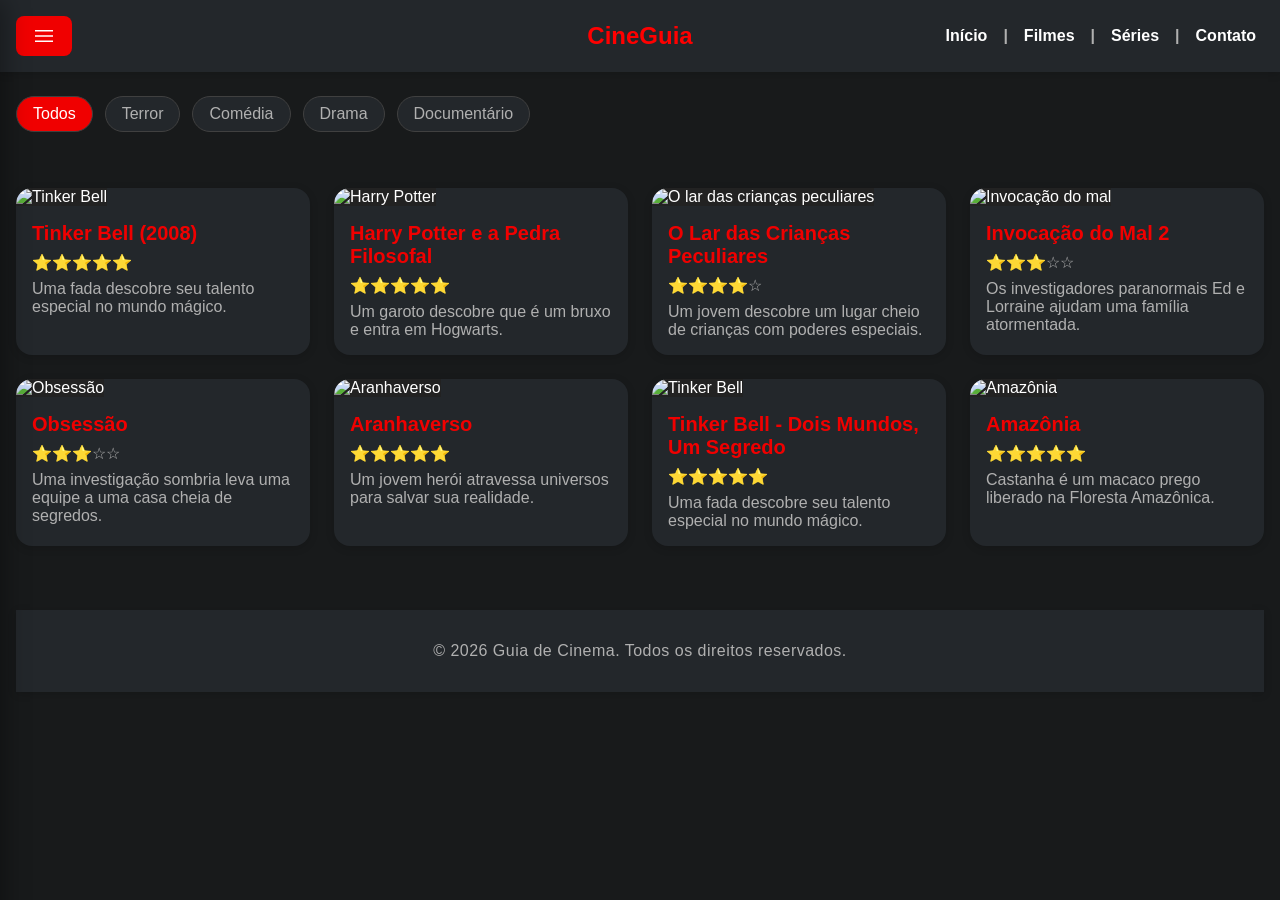
==== commit 928359bd: "Atualização do Projeto" ====
--- a/index.html
+++ b/index.html
@@ -1,161 +1,204 @@
-<!doctype html>
+<!DOCTYPE html>
+<!-- Informa ao navegador que o documento utiliza HTML5 -->
 <html lang="pt-BR" data-theme="dark">
-  <head>
-    <meta charset="UTF-8" />
-    <meta name="viewport" content="width=device-width, initial-scale=1.0" />
-    <title>Guia de Cinema</title>
-    <link rel="stylesheet" href="./styles.css" />
-    <link
-      href="https://fonts.googleapis.com/css2?family=Material+Symbols+Outlined"
-      rel="stylesheet"
-    />
-  </head>
-
-  <body>
-    <!-- Header: navegação principal do site -->
-    <header>
-      <div class="header-inner">
-        <button
-          class="menu-toggle"
-          onclick="toggleMenu()"
-          aria-expanded="false"
-          aria-controls="sidebar"
-          aria-label="Abrir menu"
-        >
-          <span class="material-symbols-outlined">menu</span>
+<!-- Define o idioma da página como português do Brasil -->
+<!-- data-theme é usado para controlar o tema escuro/claro -->
+
+<head>
+  <meta charset="UTF-8" />
+   <!-- Permite exibir caracteres especiais corretamente -->
+
+  <meta name="viewport" content="width=device-width, initial-scale=1.0" />
+  <!-- Faz a página se adaptar a diferentes tamanhos de tela -->
+
+  <title>Guia de Cinema</title>
+  <!-- Título exibido na aba do navegador -->
+
+  <link rel="stylesheet" href="./styles.css" />
+   <!-- Importa o arquivo CSS principal -->
+
+  <link href="https://fonts.googleapis.com/css2?family=Material+Symbols+Outlined" rel="stylesheet" />
+    <!-- Importa os ícones do Google -->
+</head>
+
+<body>
+  <header>
+    <!-- Cabeçalho principal da página -->
+    
+    <div class="header-inner">
+       <!-- Container que organiza os elementos do cabeçalho -->
+
+      <button class="menu-toggle" onclick="toggleMenu()" aria-expanded="false" 
+      aria-controls="sidebar" aria-label="Abrir menu">
+      <!-- Botão responsável por abrir e fechar o menu lateral -->
+
+      <span class="material-symbols-outlined">menu</span>
+    <!-- Ícone de menu -->  
+    </button>
+
+      <h1 class="header-title">CineGuia</h1>
+      <!-- Nome do sistema -->
+
+      <nav class="header-nav">
+         <!-- Área de navegação principal -->
+
+        <a href="#inicio">Início</a>
+        <span class="nav-separator" aria-hidden="true">|</span>
+        <a href="#filmes">Filmes</a>
+        <span class="nav-separator" aria-hidden="true">|</span>
+        <a href="#series">Séries</a>
+        <span class="nav-separator" aria-hidden="true">|</span>
+        <a href="#contato">Contato</a>
+         <!-- Links de navegação -->
+      </nav>
+    </div>
+  </header>
+
+  <aside class="sidebar" id="sidebar" aria-label="Navegação de gêneros" aria-hidden="true">
+     <!-- Menu lateral de gêneros -->
+    <button class="sidebar-close" onclick="toggleMenu()" aria-label="Fechar menu">
+       <!-- Fecha o menu lateral -->
+
+      <span class="material-symbols-outlined">close</span>
+    </button>
+
+    <h2>Gêneros</h2>
+
+    <ul class="sidebar-list">
+      <li><button type="button">Terror</button></li>
+      <li><button type="button">Comédia</button></li>
+      <li><button type="button">Drama</button></li>
+      <li><button type="button">Documentário</button></li>
+      <li>
+        <button class="theme-toggle" onclick="toggleTheme()" type="button" aria-label="Alternar tema">
+          <!-- Alterna entre tema claro e escuro -->
+          <span class="material-symbols-outlined">contrast</span>
+          Tema
         </button>
-
-        <h1 class="header-title">CineGuia</h1>
-
-        <nav class="header-nav" aria-label="Navegação principal">
-          <a href="#inicio" id="link-inicio" data-type="all">Início</a>
-          <span class="nav-separator" aria-hidden="true">|</span>
-          <a href="#catalogo" id="link-filmes" data-type="movie">Filmes</a>
-          <span class="nav-separator" aria-hidden="true">|</span>
-          <a href="#catalogo" id="link-series" data-type="tv">Séries</a>
-          <span class="nav-separator" aria-hidden="true">|</span>
-          <a href="#contato" id="link-contato">Contato</a>
-        </nav>
+      </li>
+      <li>
+         <button class="sidebar-logout" type="button" onclick="window.location.href='./pages/cadastro.html'" aria-label="Sair">Sair</button>
+      </li>
+    </ul>
+  </aside>
+
+  <div class="backdrop" id="backdrop" onclick="closeMenu()" aria-hidden="true"></div>
+<!-- Fundo escurecido que aparece quando o menu é aberto -->
+
+  <div class="layout">
+    <main class="main">
+      <!-- Conteúdo principal da página -->
+
+      <div class="filtros">
+       <!-- Área de filtros de gêneros -->
+        <input type="radio" name="genero" id="todos" checked />
+        <!-- Opção selecionada por padrão -->
+        <label for="todos">Todos</label>
+
+        <input type="radio" name="genero" id="terror" />
+        <label for="terror">Terror</label>
+
+        <input type="radio" name="genero" id="comedia" />
+        <label for="comedia">Comédia</label>
+
+        <input type="radio" name="genero" id="drama" />
+        <label for="drama">Drama</label>
+
+        <input type="radio" name="genero" id="documentario" />
+        <label for="documentario">Documentário</label>
       </div>
-    </header>
-
-    <!-- Sidebar: lista de gêneros e ações secundárias (mobile) -->
-    <aside
-      class="sidebar"
-      id="sidebar"
-      aria-label="Navegação de gêneros"
-      aria-hidden="true"
-    >
-      <button
-        class="sidebar-close"
-        onclick="toggleMenu()"
-        aria-label="Fechar menu"
-      >
-        <span class="material-symbols-outlined">close</span>
-      </button>
-
-      <h2>Gêneros</h2>
-
-      <ul class="sidebar-list">
-        <li><button type="button" data-genre="terror">Terror</button></li>
-        <li><button type="button" data-genre="comedia">Comédia</button></li>
-        <li><button type="button" data-genre="drama">Drama</button></li>
-        <li>
-          <button type="button" data-genre="documentario">Documentário</button>
-        </li>
-        <li>
-          <button
-            class="theme-toggle"
-            onclick="toggleTheme()"
-            type="button"
-            aria-label="Alternar tema"
-          >
-            <span class="material-symbols-outlined">contrast</span>
-            Tema
-          </button>
-        </li>
-        <li>
-          <button
-            class="sidebar-logout"
-            type="button"
-            onclick="window.location.href = './pages/cadastro.html'"
-            aria-label="Sair"
-          >
-            Sair
-          </button>
-        </li>
-      </ul>
-    </aside>
-
-    <div
-      class="backdrop"
-      id="backdrop"
-      onclick="closeMenu()"
-      aria-hidden="true"
-    ></div>
-
-    <div class="layout">
-      <!-- Main: área principal que contém filtros e o catálogo -->
-      <main class="main" id="inicio">
-        <div class="filtros">
-          <input type="radio" name="genero" id="todos" checked />
-          <label for="todos">Todos</label>
-
-          <input type="radio" name="genero" id="terror" />
-          <label for="terror">Terror</label>
-
-          <input type="radio" name="genero" id="comedia" />
-          <label for="comedia">Comédia</label>
-
-          <input type="radio" name="genero" id="drama" />
-          <label for="drama">Drama</label>
-
-          <input type="radio" name="genero" id="documentario" />
-          <label for="documentario">Documentário</label>
-        </div>
-
-        <div id="catalogo" class="grid" aria-live="polite" aria-busy="true">
-          <p class="message" role="status">Carregando conteúdos...</p>
-        </div>
-      </main>
-    </div>
-
-    <!-- Footer: informações de contato e marca -->
-    <footer id="contato">
-      <div class="footer-inner">
-        <div class="footer-brand">
-          <h2><a href="#inicio">CineGuia</a></h2>
-          <p>Seu guia completo de cinema e streaming.</p>
-        </div>
-        <div class="footer-links">
-          <h3>Contato</h3>
-          <p>Email: contato@cineguia.com</p>
-          <p>Telefone: (11) 6869-0102</p>
-        </div>
-        <div class="footer-office">
-          <h3>Escritório</h3>
-          <p>Av. Unipê, 1234</p>
-          <p>João Pessoa - PB</p>
-        </div>
+
+      <div class="grid">
+       <!-- Grade que organiza todos os cards -->
+        <article class="card comedia">
+          <!-- Card de filme do gênero comédia -->
+
+          <div class="card-media">
+            <!-- Área que contém imagem e vídeo -->
+            <img src="./assents/Sininho_capa_do_filme.webp" alt="Tinker Bell" />
+              <!-- Capa do filme -->
+            <video class="preview" autoplay muted loop playsinline preload="metadata" src="./assents/tinker-video.mp4" aria-hidden="true"></video>
+             <!-- Vídeo de prévia do filme -->
+          </div>
+          <h3>Tinker Bell (2008)</h3>
+          <p>⭐⭐⭐⭐⭐</p>
+          <p>Uma fada descobre seu talento especial no mundo mágico.</p>
+        </article>
+
+        <article class="card drama">
+          <div class="card-media">
+            <img src="./assents/Harry_Potter_Pedra_Filosofal_2001.jpg" alt="Harry Potter" />
+            <video class="preview" autoplay muted loop playsinline preload="metadata" src="./assents/harry-video.mp4" aria-hidden="true"></video>
+          </div>
+          <h3>Harry Potter e a Pedra Filosofal</h3>
+          <p>⭐⭐⭐⭐⭐</p>
+          <p>Um garoto descobre que é um bruxo e entra em Hogwarts.</p>
+        </article>
+
+        <article class="card drama">
+          <div class="card-media">
+            <img src="./assents/criancas.jpg" alt="O lar das crianças peculiares" />
+            <video class="preview" autoplay muted loop playsinline preload="metadata" src="./assents/peculiares-video.mp4" aria-hidden="true"></video>
+          </div>
+          <h3>O Lar das Crianças Peculiares</h3>
+          <p>⭐⭐⭐⭐☆</p>
+          <p>Um jovem descobre um lugar cheio de crianças com poderes especiais.</p>
+        </article>
+
+        <article class="card terror">
+          <div class="card-media">
+            <img src="./assents/mal.png" alt="Invocação do mal" />
+            <video class="preview" autoplay muted loop playsinline preload="metadata" src="./assents/mal-video.mp4" aria-hidden="true"></video>
+          </div>
+          <h3>Invocação do Mal 2</h3>
+          <p>⭐⭐⭐☆☆</p>
+          <p>Os investigadores paranormais Ed e Lorraine ajudam uma família atormentada.</p>
+        </article>
+
+        <article class="card terror">
+          <div class="card-media">
+            <img src="./assents/obssessão.webp" alt="Obsessão" />
+            <video class="preview" autoplay muted loop playsinline preload="metadata" src="./assents/obssessao-video.mp4" aria-hidden="true"></video>
+          </div>
+          <h3>Obsessão</h3>
+          <p>⭐⭐⭐☆☆</p>
+          <p>Uma investigação sombria leva uma equipe a uma casa cheia de segredos.</p>
+        </article>
+
+        <article class="card terror">
+          <div class="card-media">
+            <img src="./assents/download.jpg" alt="Aranhaverso" />
+            <video class="preview" autoplay muted loop playsinline preload="metadata" src="./assents/aranhaverso-video.mp4" aria-hidden="true"></video>
+          </div>
+          <h3>Aranhaverso</h3>
+          <p>⭐⭐⭐⭐⭐</p>
+          <p>Um jovem herói atravessa universos para salvar sua realidade.</p>
+        </article>
+
+        <article class="card terror">
+          <div class="card-media">
+            <img src="./assents/tinker-bell.webp" alt="Tinker Bell" />
+            <video class="preview" autoplay muted loop playsinline preload="metadata" src="./assents/tinker-irma-video.mp4" aria-hidden="true"></video>
+          </div>
+          <h3>Tinker Bell - Dois Mundos, Um Segredo</h3>
+          <p>⭐⭐⭐⭐⭐</p>
+          <p>Uma fada descobre seu talento especial no mundo mágico.</p>
+        </article>
+
+        <article class="card documentario">
+          <div class="card-media">
+            <img src="./assents/amazoniaa.jpg" alt="Amazônia" />
+            <video class="preview" autoplay muted loop playsinline preload="metadata" src="./assents/amazonia-video.mp4" aria-hidden="true"></video>
+          </div>
+          <h3>Amazônia</h3>
+          <p>⭐⭐⭐⭐⭐</p>
+          <p>Castanha é um macaco prego liberado na Floresta Amazônica.</p>
+        </article>
       </div>
-      <p class="footer-copy">
-        © 2026 Guia de Cinema. Todos os direitos reservados.
-      </p>
-    </footer>
-
-    <!-- Modal de detalhes: exibido ao clicar em um card -->
-    <div id="movieModal" class="modal hidden" aria-hidden="true">
-      <div
-        class="modal-panel"
-        role="dialog"
-        aria-modal="true"
-        aria-labelledby="modalTitle"
-      >
-        <div id="modalContent"></div>
-      </div>
-    </div>
-
-    <script src="./js/main.js"></script>
-    <script src="./js/cards.js"></script>
-  </body>
-</html>
+      <footer>
+    <p>© 2026 Guia de Cinema. Todos os direitos reservados.</p>
+  </footer>
+
+  <script src="./js/main.js"></script>
+</body>
+</html>
--- a/styles.css
+++ b/styles.css
@@ -1,20 +1,44 @@
-/*
-	styles.css
-	---------
-	Arquivo de entrada (manifest) que importa tokens (variáveis) e
-	componentes CSS. Mantém a ordem de camadas (layer) para controle de especificidade.
-*/
+/* =========================================
+   DEFINIÇÃO DAS CAMADAS CSS
+========================================= */
 
+/* Cria as camadas utilizadas no projeto */
 @layer tokens, components;
 
+/* =========================================
+   IMPORTAÇÃO DOS TOKENS
+========================================= */
+
+/* Importa as cores, sombras e variáveis primitivas */
 @import "./tokens/primitivos.css" layer(tokens);
+
+/* Importa variáveis semânticas (cores com significado) */
 @import "./tokens/semantic.css" layer(tokens);
+
+/* Importa variáveis de espaçamento */
 @import "./tokens/spacing.css" layer(tokens);
+
+/* Importa variáveis de tipografia */
 @import "./tokens/typography.css" layer(tokens);
 
+/* =========================================
+   IMPORTAÇÃO DOS COMPONENTES
+========================================= */
+
+/* Importa os estilos dos cards */
 @import "./components/card.css" layer(components);
+
+/* Importa os estilos do rodapé */
 @import "./components/footer.css" layer(components);
+
+/* Importa os estilos dos formulários */
 @import "./components/forms.css" layer(components);
+
+/* Importa os estilos dos ícones */
 @import "./components/icons.css" layer(components);
+
+/* Importa os estilos de layout */
 @import "./components/layout.css" layer(components);
-@import "./components/navbar.css" layer(components);
+
+/* Importa os estilos da barra de navegação */
+@import "./components/navbar.css" layer(components);
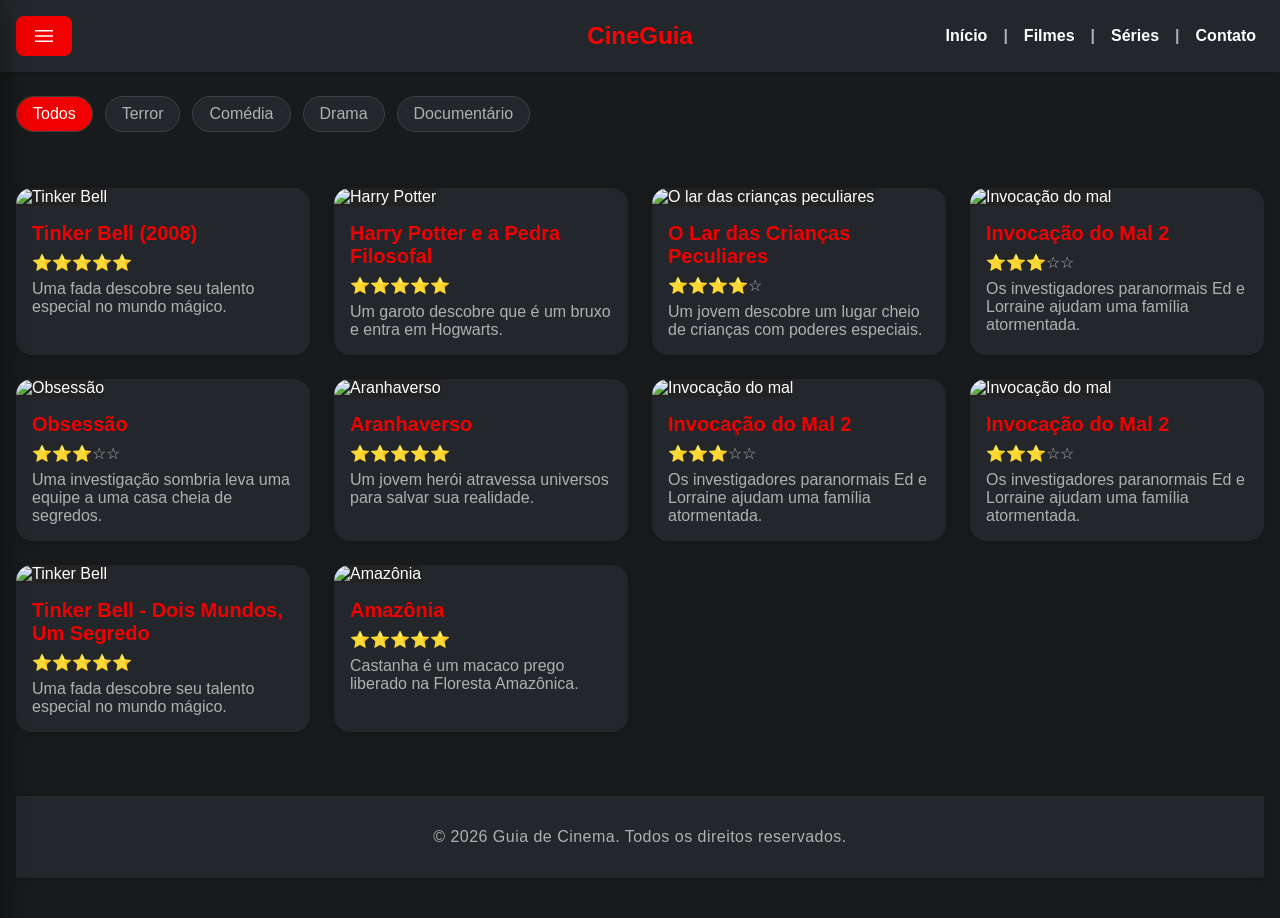
==== commit 6dbb27be: "add filmes" ====
--- a/index.html
+++ b/index.html
@@ -177,6 +177,26 @@
 
         <article class="card terror">
           <div class="card-media">
+            <img src="./assents/mal.png" alt="Invocação do mal" />
+            <video class="preview" autoplay muted loop playsinline preload="metadata" src="./assents/mal-video.mp4" aria-hidden="true"></video>
+          </div>
+          <h3>Invocação do Mal 2</h3>
+          <p>⭐⭐⭐☆☆</p>
+          <p>Os investigadores paranormais Ed e Lorraine ajudam uma família atormentada.</p>
+        </article>
+
+        <article class="card terror">
+          <div class="card-media">
+            <img src="./assents/mal.png" alt="Invocação do mal" />
+            <video class="preview" autoplay muted loop playsinline preload="metadata" src="./assents/mal-video.mp4" aria-hidden="true"></video>
+          </div>
+          <h3>Invocação do Mal 2</h3>
+          <p>⭐⭐⭐☆☆</p>
+          <p>Os investigadores paranormais Ed e Lorraine ajudam uma família atormentada.</p>
+        </article>
+
+        <article class="card terror">
+          <div class="card-media">
             <img src="./assents/tinker-bell.webp" alt="Tinker Bell" />
             <video class="preview" autoplay muted loop playsinline preload="metadata" src="./assents/tinker-irma-video.mp4" aria-hidden="true"></video>
           </div>
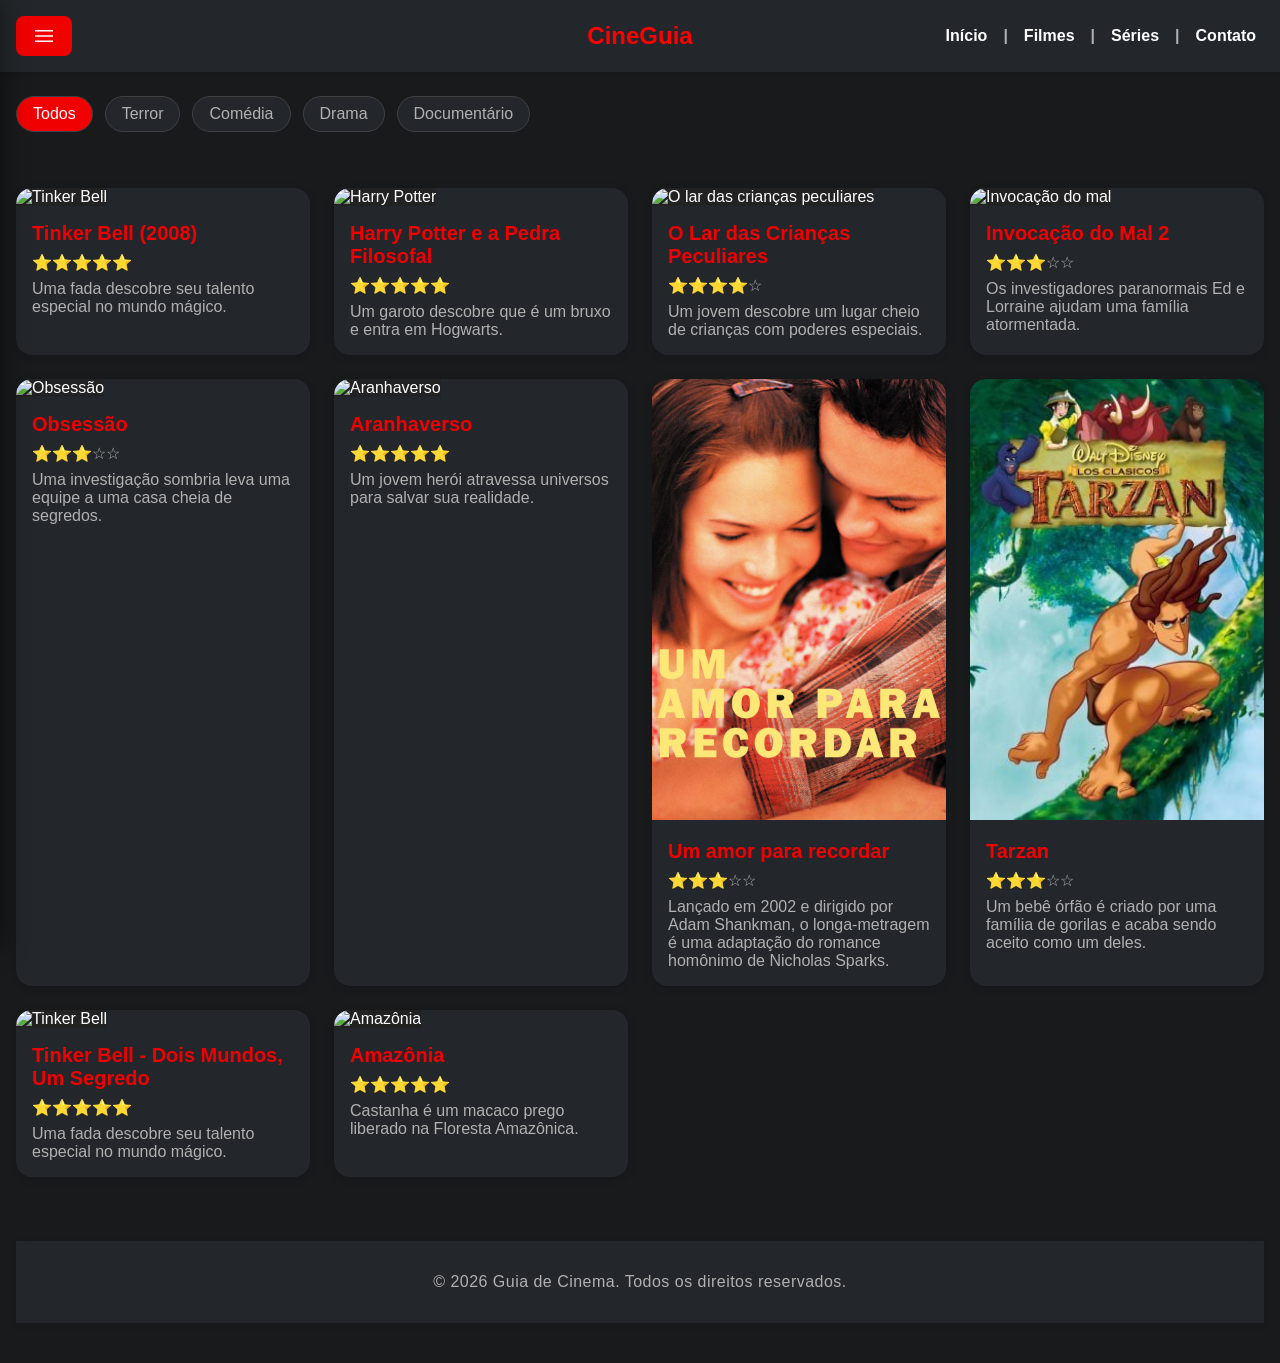
==== commit 2354a213: "atualização dos filmes" ====
--- a/index.html
+++ b/index.html
@@ -175,24 +175,24 @@
           <p>Um jovem herói atravessa universos para salvar sua realidade.</p>
         </article>
 
-        <article class="card terror">
-          <div class="card-media">
-            <img src="./assents/mal.png" alt="Invocação do mal" />
-            <video class="preview" autoplay muted loop playsinline preload="metadata" src="./assents/mal-video.mp4" aria-hidden="true"></video>
-          </div>
-          <h3>Invocação do Mal 2</h3>
-          <p>⭐⭐⭐☆☆</p>
-          <p>Os investigadores paranormais Ed e Lorraine ajudam uma família atormentada.</p>
-        </article>
-
-        <article class="card terror">
-          <div class="card-media">
-            <img src="./assents/mal.png" alt="Invocação do mal" />
-            <video class="preview" autoplay muted loop playsinline preload="metadata" src="./assents/mal-video.mp4" aria-hidden="true"></video>
-          </div>
-          <h3>Invocação do Mal 2</h3>
-          <p>⭐⭐⭐☆☆</p>
-          <p>Os investigadores paranormais Ed e Lorraine ajudam uma família atormentada.</p>
+        <article class="card romance">
+          <div class="card-media">
+            <img src="./assents/amor-recordar.jpg" alt="Um amor para recordar" />
+            <video class="preview" autoplay muted loop playsinline preload="metadata" src="./assents/amor-recordar-video.mp4" aria-hidden="true"></video>
+          </div>
+          <h3>Um amor para recordar</h3>
+          <p>⭐⭐⭐☆☆</p>
+          <p>Lançado em 2002 e dirigido por Adam Shankman, o longa-metragem é uma adaptação do romance homônimo de Nicholas Sparks.</p>
+        </article>
+
+        <article class="card terror">
+          <div class="card-media">
+            <img src="./assents/tarzan.jpg" alt="Tarzan" />
+            <video class="preview" autoplay muted loop playsinline preload="metadata" src="./assents/tarzan-video.mp4" aria-hidden="true"></video>
+          </div>
+          <h3>Tarzan</h3>
+          <p>⭐⭐⭐☆☆</p>
+          <p>Um bebê órfão é criado por uma família de gorilas e acaba sendo aceito como um deles.</p>
         </article>
 
         <article class="card terror">
